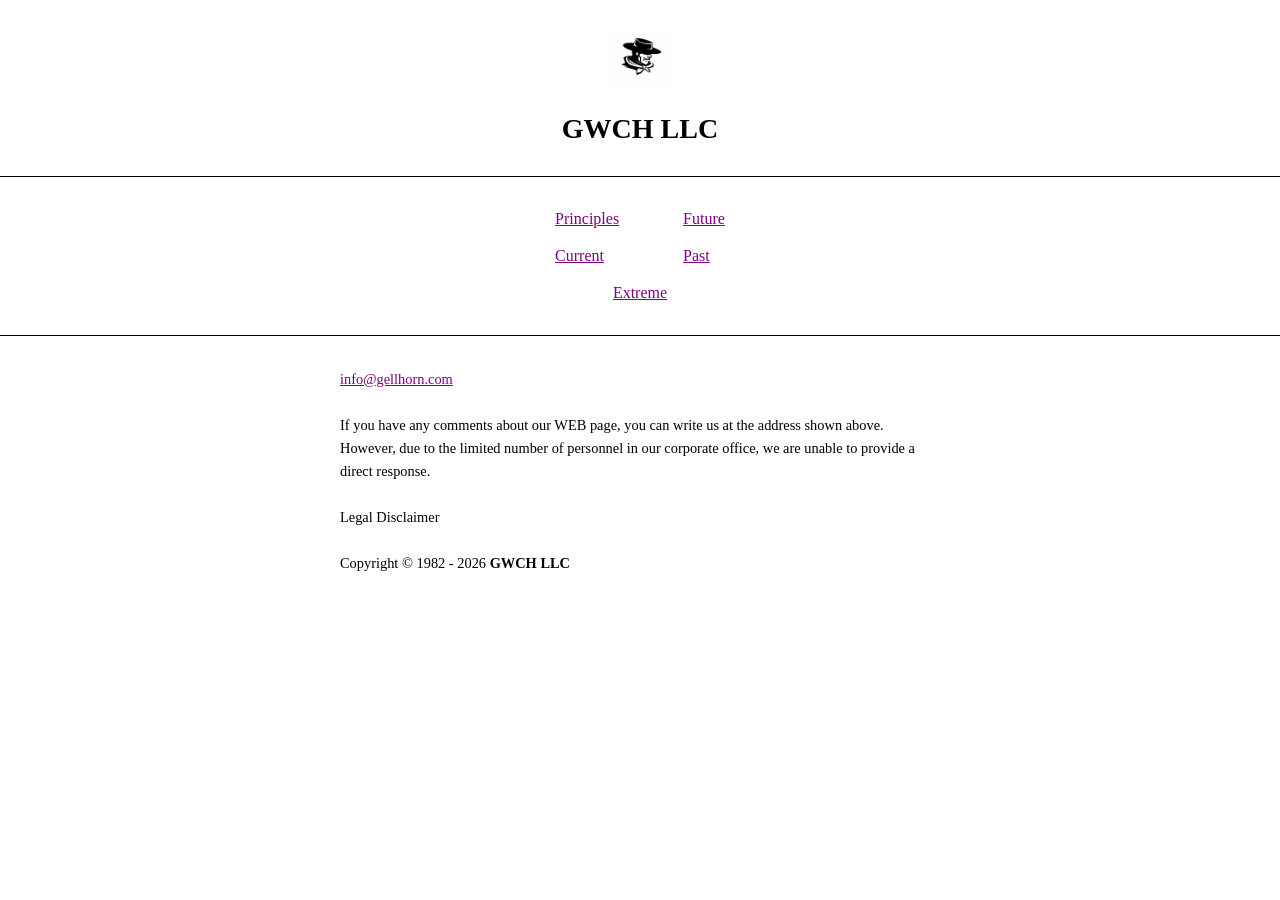
==== index.html @ 35c32fae "Initial commit: GWCH LLC site for gellhorn.co" ====
<!DOCTYPE html>
<html lang="en">
<head>
  <meta charset="UTF-8">
  <meta name="viewport" content="width=device-width, initial-scale=1.0">
  <title>GWCH LLC</title>
  <link rel="stylesheet" href="styles.css">
</head>
<body>
  <header class="site-header">
    <img src="images/logo.png" alt="GWCH LLC" class="site-logo">
    <h1>GWCH LLC</h1>
  </header>

  <hr>

  <nav class="main-nav">
    <table>
      <tr>
        <td><a href="principles.html">Principles</a></td>
        <td><a href="future.html">Future</a></td>
      </tr>
      <tr>
        <td><a href="current.html">Current</a></td>
        <td><a href="past.html">Past</a></td>
      </tr>
      <tr>
        <td colspan="2" style="text-align: center;"><a href="extreme.html">Extreme</a></td>
      </tr>
    </table>
  </nav>

  <hr>

  <footer>
    <a href="mailto:info@gellhorn.com">info@gellhorn.com</a><br><br>
    If you have any comments about our WEB page, you can write us at the address shown above. However, due to the limited number of personnel in our corporate office, we are unable to provide a direct response.
    <br><br>
    Legal Disclaimer
    <br><br>
    Copyright © 1982 - 2026 <strong>GWCH LLC</strong>
  </footer>
</body>
</html>
---- styles.css ----
/* GWCH LLC — Berkshire Hathaway–inspired minimal styles */

body {
  font-family: "Times New Roman", Times, serif;
  text-align: center;
  max-width: 600px;
  margin: 0 auto;
  padding: 2rem 1rem;
  line-height: 1.6;
  color: #000;
  background: #fff;
}

h1 {
  font-size: 1.75rem;
  font-weight: bold;
  margin-bottom: 0.5rem;
}

.site-header {
  text-align: center;
  margin-bottom: 0.25rem;
}

.site-logo {
  display: block;
  margin: 0 auto 0.05rem;
  max-height: 56px;
  width: auto;
}

.site-header a {
  text-decoration: none;
  color: inherit;
}

.site-header a:hover {
  text-decoration: underline;
  color: #800080;
}

h1 + .tagline {
  font-size: 0.95rem;
  margin-bottom: 1.5rem;
}

h2 {
  font-size: 1.25rem;
  font-weight: bold;
  margin-top: 1.5rem;
  margin-bottom: 1rem;
}

a {
  color: #800080;
  text-decoration: underline;
}

a:hover {
  color: #663399;
}

.main-nav {
  margin: 0 auto;
}

.main-nav table {
  margin: 0 auto;
  border-collapse: collapse;
}

.main-nav td {
  padding: 0.35rem 2rem;
  vertical-align: top;
  text-align: left;
}

.main-nav a {
  display: block;
}

hr {
  border: none;
  border-top: 1px solid #000;
  margin: 1.5rem 0;
  width: 100vw;
  margin-left: calc(-50vw + 50%);
}

.content {
  text-align: left;
  margin-top: 1.5rem;
}

.left-align {
  text-align: left;
}

.principles-list {
  list-style: disc;
  padding-left: 1.5rem;
  margin: 0;
}

.principles-list li {
  margin-bottom: 0.5rem;
}

.principles-content {
  font-size: 0.9rem;
}

.photo-figure {
  margin: 2rem 0;
  text-align: center;
}

.photo-figure img {
  max-width: 100%;
  height: auto;
  display: block;
  margin: 0 auto;
}

.photo-caption {
  margin-top: 0.5rem;
  font-size: 0.9rem;
  font-style: italic;
  text-align: center;
}

footer {
  margin-top: 2rem;
  font-family: "Times New Roman", Times, serif;
  font-size: 0.9rem;
  color: #000;
  text-align: left;
}
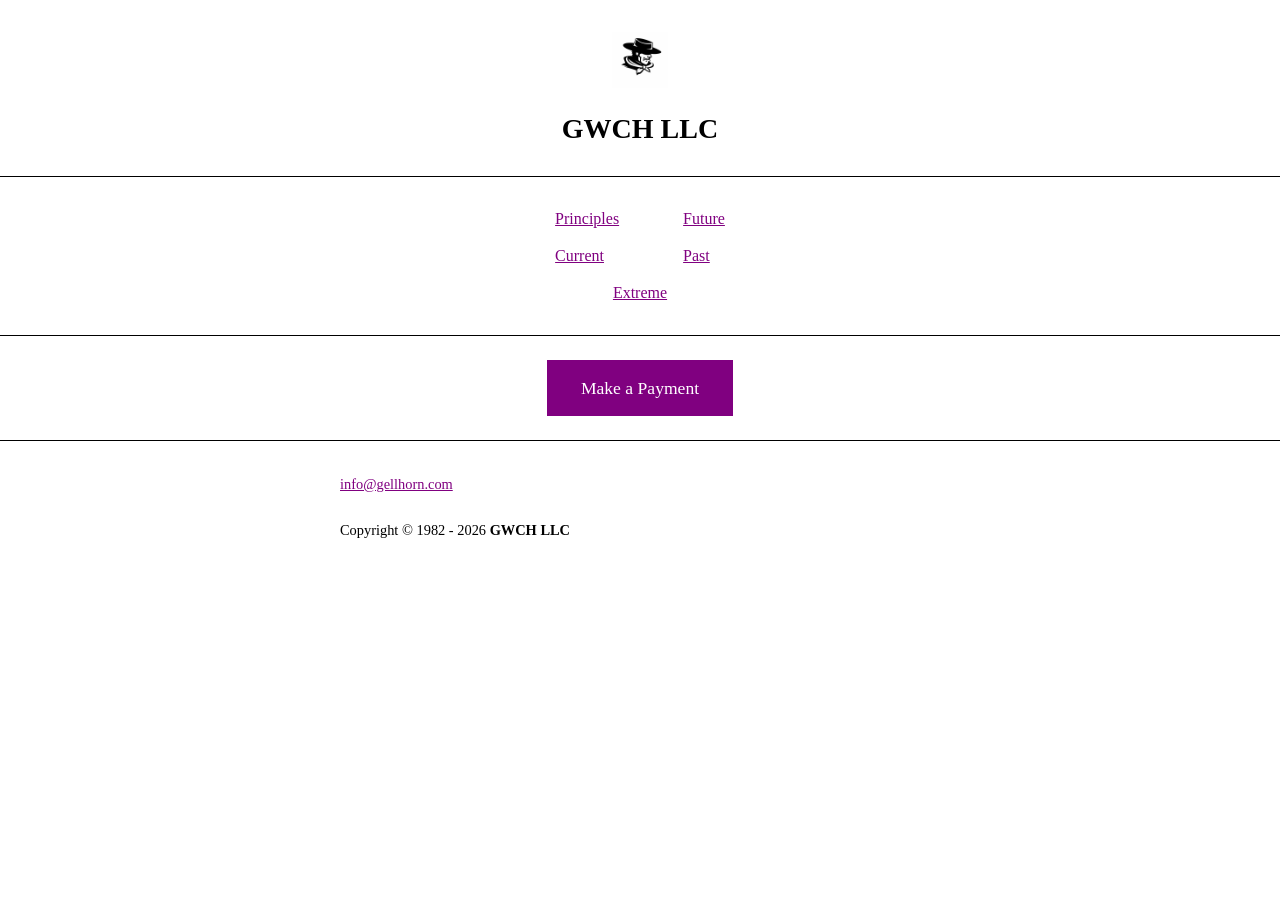
==== commit 33269fb3: "Add Stripe payments page with standalone button on home page - New payments.html linking to Stripe P" ====
--- a/index.html
+++ b/index.html
@@ -32,12 +32,14 @@
 
   <hr>
 
+  <div style="text-align: center; margin: 1.5rem 0;">
+    <a href="payments.html" class="payments-btn">Make a Payment</a>
+  </div>
+
+  <hr>
+
   <footer>
     <a href="mailto:info@gellhorn.com">info@gellhorn.com</a><br><br>
-    If you have any comments about our WEB page, you can write us at the address shown above. However, due to the limited number of personnel in our corporate office, we are unable to provide a direct response.
-    <br><br>
-    Legal Disclaimer
-    <br><br>
     Copyright © 1982 - 2026 <strong>GWCH LLC</strong>
   </footer>
 </body>
--- a/styles.css
+++ b/styles.css
@@ -129,6 +129,23 @@
   text-align: center;
 }
 
+.payments-btn {
+  display: inline-block;
+  padding: 0.75rem 2rem;
+  background: #800080;
+  color: #fff;
+  text-decoration: none;
+  font-family: "Times New Roman", Times, serif;
+  font-size: 1.1rem;
+  border: 2px solid #800080;
+}
+
+.payments-btn:hover {
+  background: #663399;
+  border-color: #663399;
+  color: #fff;
+}
+
 footer {
   margin-top: 2rem;
   font-family: "Times New Roman", Times, serif;
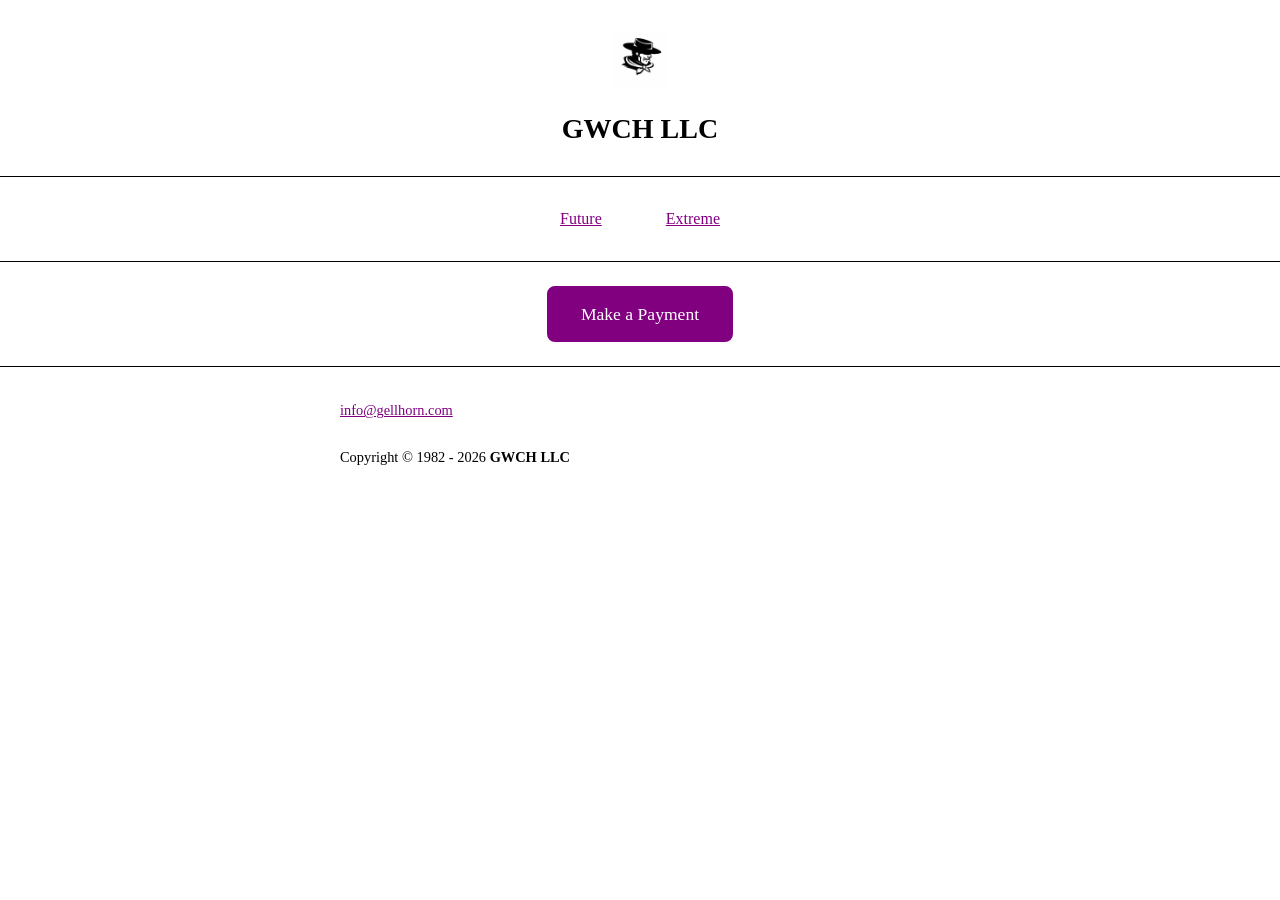
==== commit e97bfe0b: "Simplify site: remove unused pages, link payment button directly to Stripe - Removed principles.html" ====
--- a/index.html
+++ b/index.html
@@ -17,15 +17,8 @@
   <nav class="main-nav">
     <table>
       <tr>
-        <td><a href="principles.html">Principles</a></td>
         <td><a href="future.html">Future</a></td>
-      </tr>
-      <tr>
-        <td><a href="current.html">Current</a></td>
-        <td><a href="past.html">Past</a></td>
-      </tr>
-      <tr>
-        <td colspan="2" style="text-align: center;"><a href="extreme.html">Extreme</a></td>
+        <td><a href="extreme.html">Extreme</a></td>
       </tr>
     </table>
   </nav>
@@ -33,7 +26,7 @@
   <hr>
 
   <div style="text-align: center; margin: 1.5rem 0;">
-    <a href="payments.html" class="payments-btn">Make a Payment</a>
+    <a href="https://buy.stripe.com/3cIfZj65h0MggoDaSJ5Ne06" class="payments-btn">Make a Payment</a>
   </div>
 
   <hr>
--- a/styles.css
+++ b/styles.css
@@ -138,6 +138,7 @@
   font-family: "Times New Roman", Times, serif;
   font-size: 1.1rem;
   border: 2px solid #800080;
+  border-radius: 8px;
 }
 
 .payments-btn:hover {
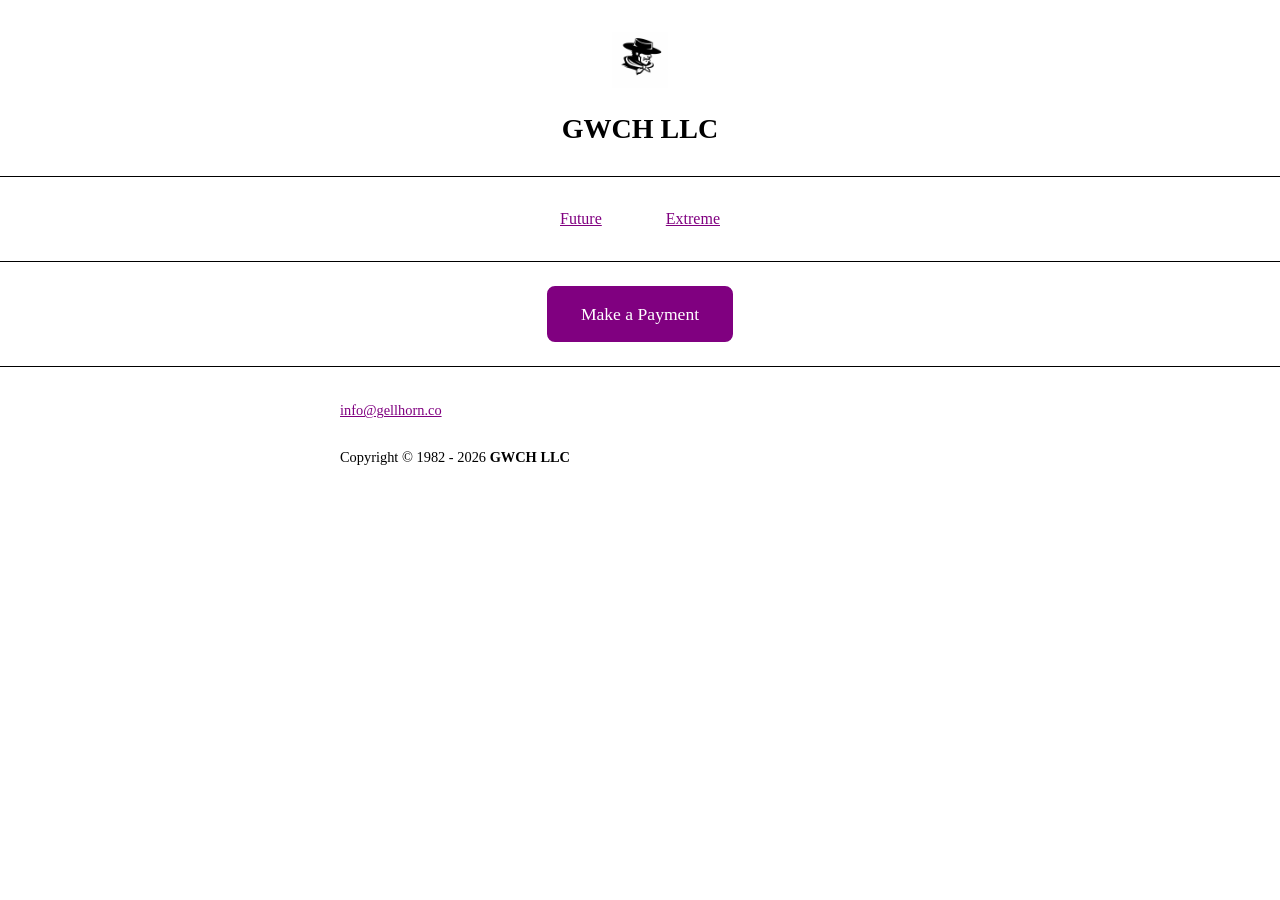
==== commit 50c42460: "Update contact email to info@gellhorn.co across all pages Co-Authored-By: Claude Opus 4.6 <noreply@a" ====
--- a/index.html
+++ b/index.html
@@ -32,7 +32,7 @@
   <hr>
 
   <footer>
-    <a href="mailto:info@gellhorn.com">info@gellhorn.com</a><br><br>
+    <a href="mailto:info@gellhorn.co">info@gellhorn.co</a><br><br>
     Copyright © 1982 - 2026 <strong>GWCH LLC</strong>
   </footer>
 </body>
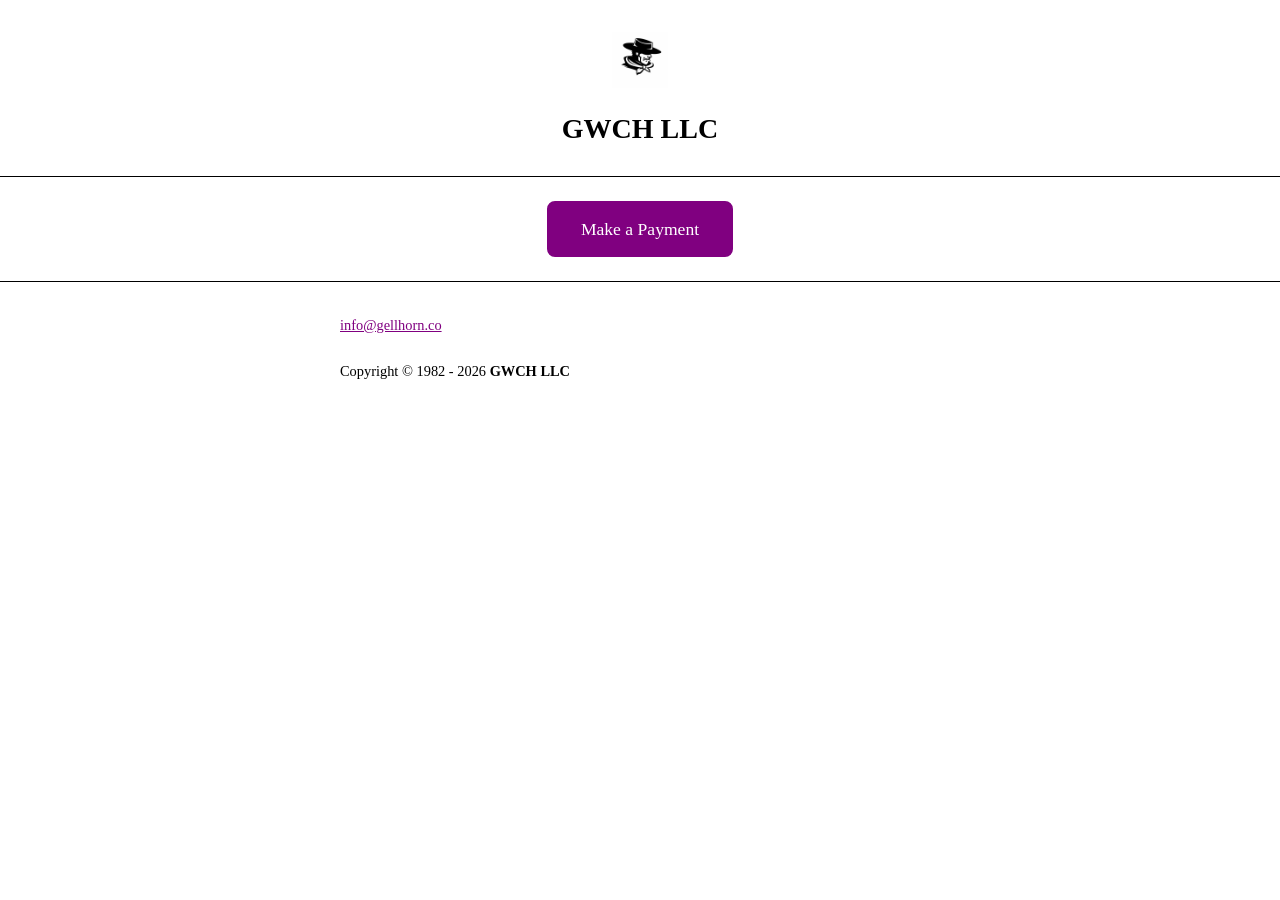
==== commit 2e0a087b: "Remove Future and Extreme nav links, keep only payment button Co-Authored-By: Claude Opus 4.6 <norep" ====
--- a/index.html
+++ b/index.html
@@ -14,18 +14,7 @@
 
   <hr>
 
-  <nav class="main-nav">
-    <table>
-      <tr>
-        <td><a href="future.html">Future</a></td>
-        <td><a href="extreme.html">Extreme</a></td>
-      </tr>
-    </table>
-  </nav>
-
-  <hr>
-
-  <div style="text-align: center; margin: 1.5rem 0;">
+<div style="text-align: center; margin: 1.5rem 0;">
     <a href="https://buy.stripe.com/3cIfZj65h0MggoDaSJ5Ne06" class="payments-btn">Make a Payment</a>
   </div>
 
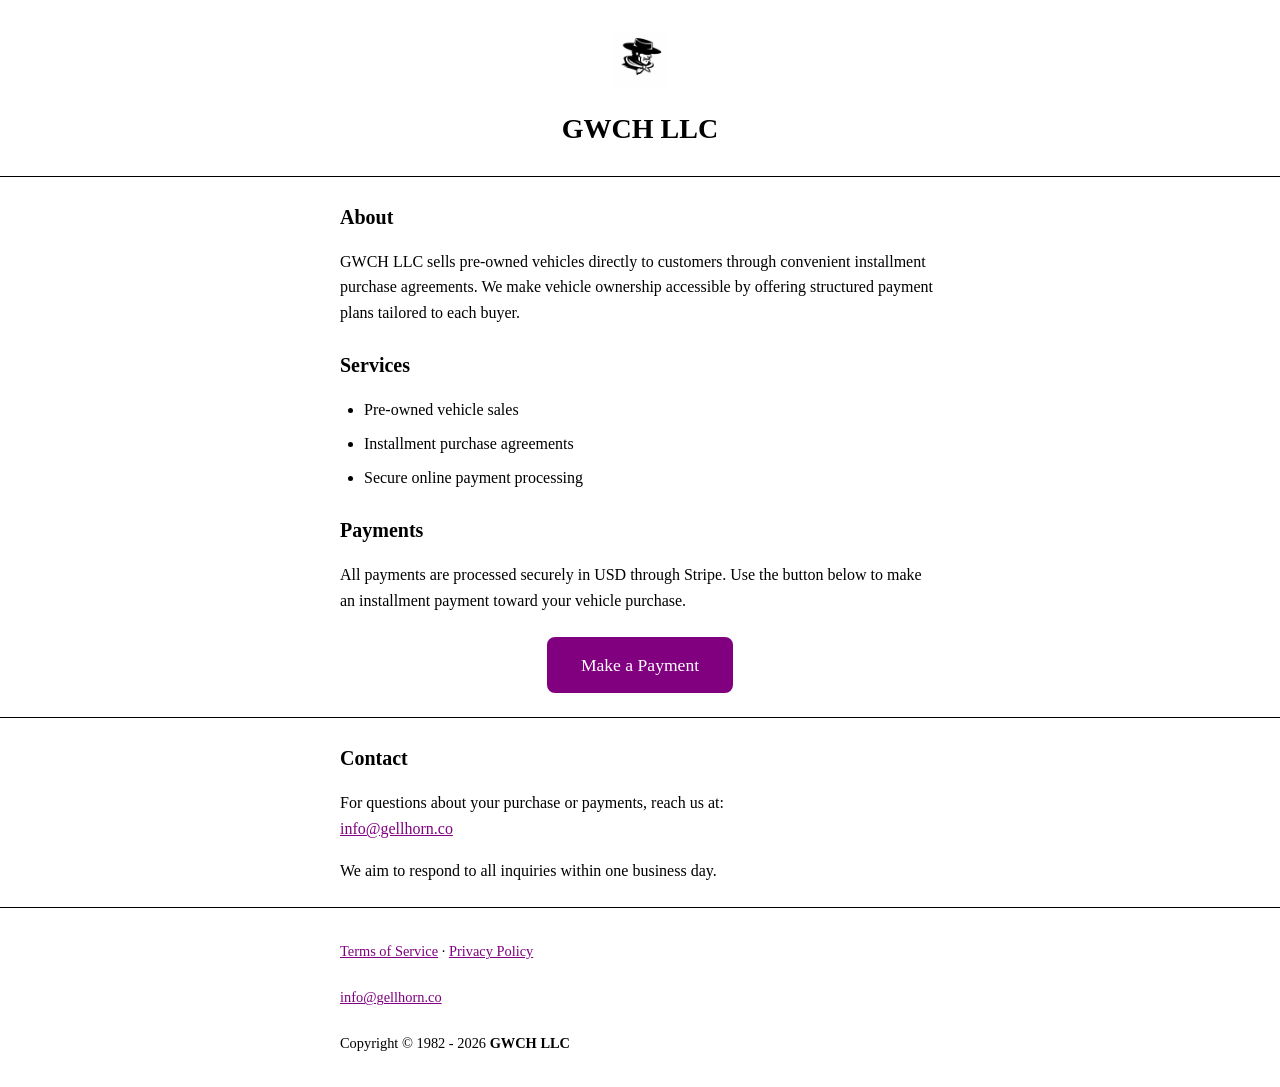
==== commit 71b2f49a: "Add Stripe-compliant business pages: about, terms, privacy Adds business description, services, cont" ====
--- a/index.html
+++ b/index.html
@@ -14,15 +14,41 @@
 
   <hr>
 
-<div style="text-align: center; margin: 1.5rem 0;">
+  <div class="content">
+    <h2>About</h2>
+    <p>GWCH LLC sells pre-owned vehicles directly to customers through convenient installment purchase agreements. We make vehicle ownership accessible by offering structured payment plans tailored to each buyer.</p>
+
+    <h2>Services</h2>
+    <ul class="principles-list">
+      <li>Pre-owned vehicle sales</li>
+      <li>Installment purchase agreements</li>
+      <li>Secure online payment processing</li>
+    </ul>
+
+    <h2>Payments</h2>
+    <p>All payments are processed securely in USD through Stripe. Use the button below to make an installment payment toward your vehicle purchase.</p>
+  </div>
+
+  <div style="text-align: center; margin: 1.5rem 0;">
     <a href="https://buy.stripe.com/3cIfZj65h0MggoDaSJ5Ne06" class="payments-btn">Make a Payment</a>
   </div>
 
   <hr>
 
+  <div class="content">
+    <h2>Contact</h2>
+    <p>For questions about your purchase or payments, reach us at:<br>
+    <a href="mailto:info@gellhorn.co">info@gellhorn.co</a></p>
+    <p>We aim to respond to all inquiries within one business day.</p>
+  </div>
+
+  <hr>
+
   <footer>
+    <a href="terms.html">Terms of Service</a> &middot;
+    <a href="privacy.html">Privacy Policy</a><br><br>
     <a href="mailto:info@gellhorn.co">info@gellhorn.co</a><br><br>
-    Copyright © 1982 - 2026 <strong>GWCH LLC</strong>
+    Copyright &copy; 1982 - 2026 <strong>GWCH LLC</strong>
   </footer>
 </body>
 </html>
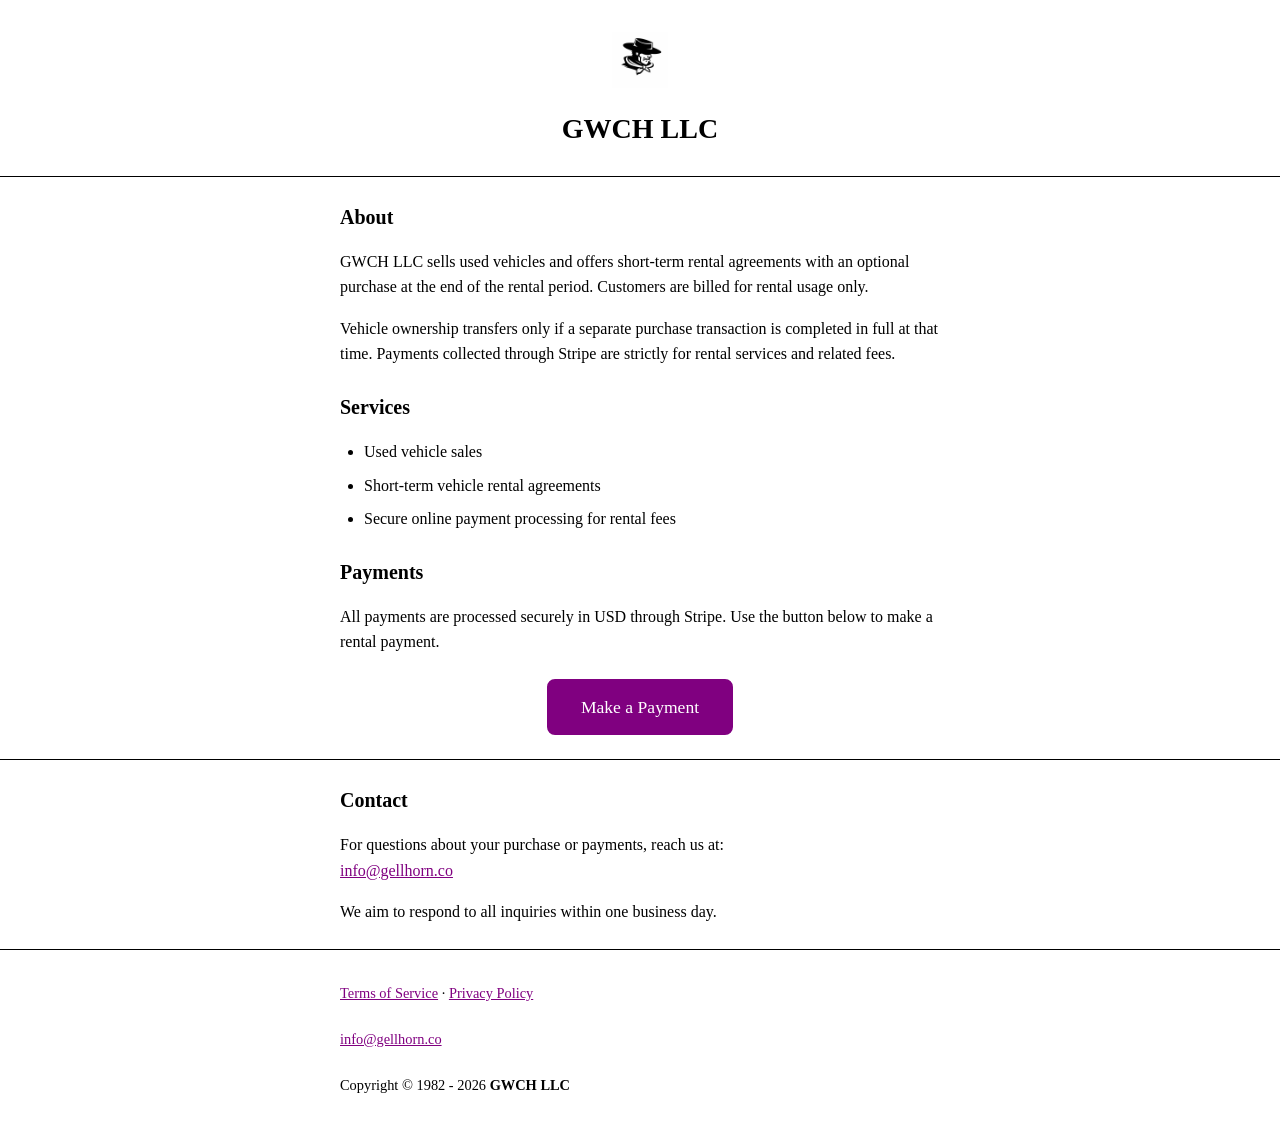
==== commit c65d6ce6: "Rewrite site copy to align with Stripe business description Stripe payments are for rental services " ====
--- a/index.html
+++ b/index.html
@@ -16,17 +16,18 @@
 
   <div class="content">
     <h2>About</h2>
-    <p>GWCH LLC sells pre-owned vehicles directly to customers through convenient installment purchase agreements. We make vehicle ownership accessible by offering structured payment plans tailored to each buyer.</p>
+    <p>GWCH LLC sells used vehicles and offers short-term rental agreements with an optional purchase at the end of the rental period. Customers are billed for rental usage only.</p>
+    <p>Vehicle ownership transfers only if a separate purchase transaction is completed in full at that time. Payments collected through Stripe are strictly for rental services and related fees.</p>
 
     <h2>Services</h2>
     <ul class="principles-list">
-      <li>Pre-owned vehicle sales</li>
-      <li>Installment purchase agreements</li>
-      <li>Secure online payment processing</li>
+      <li>Used vehicle sales</li>
+      <li>Short-term vehicle rental agreements</li>
+      <li>Secure online payment processing for rental fees</li>
     </ul>
 
     <h2>Payments</h2>
-    <p>All payments are processed securely in USD through Stripe. Use the button below to make an installment payment toward your vehicle purchase.</p>
+    <p>All payments are processed securely in USD through Stripe. Use the button below to make a rental payment.</p>
   </div>
 
   <div style="text-align: center; margin: 1.5rem 0;">
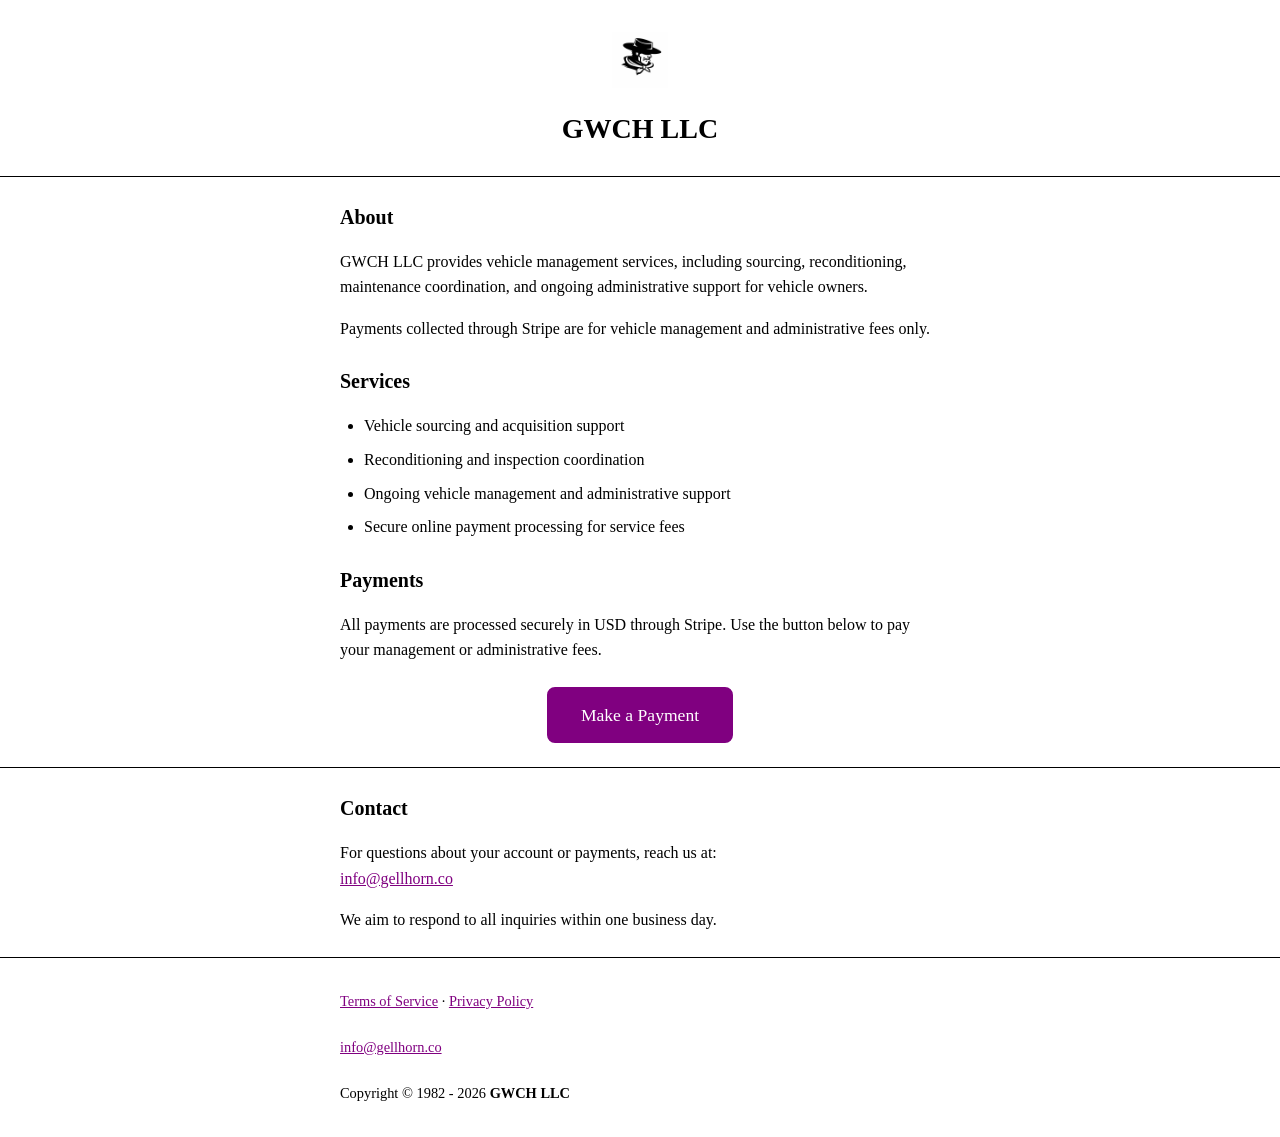
==== commit aafac348: "Rewrite site copy as vehicle management services business Remove all dealer, sales, and rental langu" ====
--- a/index.html
+++ b/index.html
@@ -16,18 +16,19 @@
 
   <div class="content">
     <h2>About</h2>
-    <p>GWCH LLC sells used vehicles and offers short-term rental agreements with an optional purchase at the end of the rental period. Customers are billed for rental usage only.</p>
-    <p>Vehicle ownership transfers only if a separate purchase transaction is completed in full at that time. Payments collected through Stripe are strictly for rental services and related fees.</p>
+    <p>GWCH LLC provides vehicle management services, including sourcing, reconditioning, maintenance coordination, and ongoing administrative support for vehicle owners.</p>
+    <p>Payments collected through Stripe are for vehicle management and administrative fees only.</p>
 
     <h2>Services</h2>
     <ul class="principles-list">
-      <li>Used vehicle sales</li>
-      <li>Short-term vehicle rental agreements</li>
-      <li>Secure online payment processing for rental fees</li>
+      <li>Vehicle sourcing and acquisition support</li>
+      <li>Reconditioning and inspection coordination</li>
+      <li>Ongoing vehicle management and administrative support</li>
+      <li>Secure online payment processing for service fees</li>
     </ul>
 
     <h2>Payments</h2>
-    <p>All payments are processed securely in USD through Stripe. Use the button below to make a rental payment.</p>
+    <p>All payments are processed securely in USD through Stripe. Use the button below to pay your management or administrative fees.</p>
   </div>
 
   <div style="text-align: center; margin: 1.5rem 0;">
@@ -38,7 +39,7 @@
 
   <div class="content">
     <h2>Contact</h2>
-    <p>For questions about your purchase or payments, reach us at:<br>
+    <p>For questions about your account or payments, reach us at:<br>
     <a href="mailto:info@gellhorn.co">info@gellhorn.co</a></p>
     <p>We aim to respond to all inquiries within one business day.</p>
   </div>
